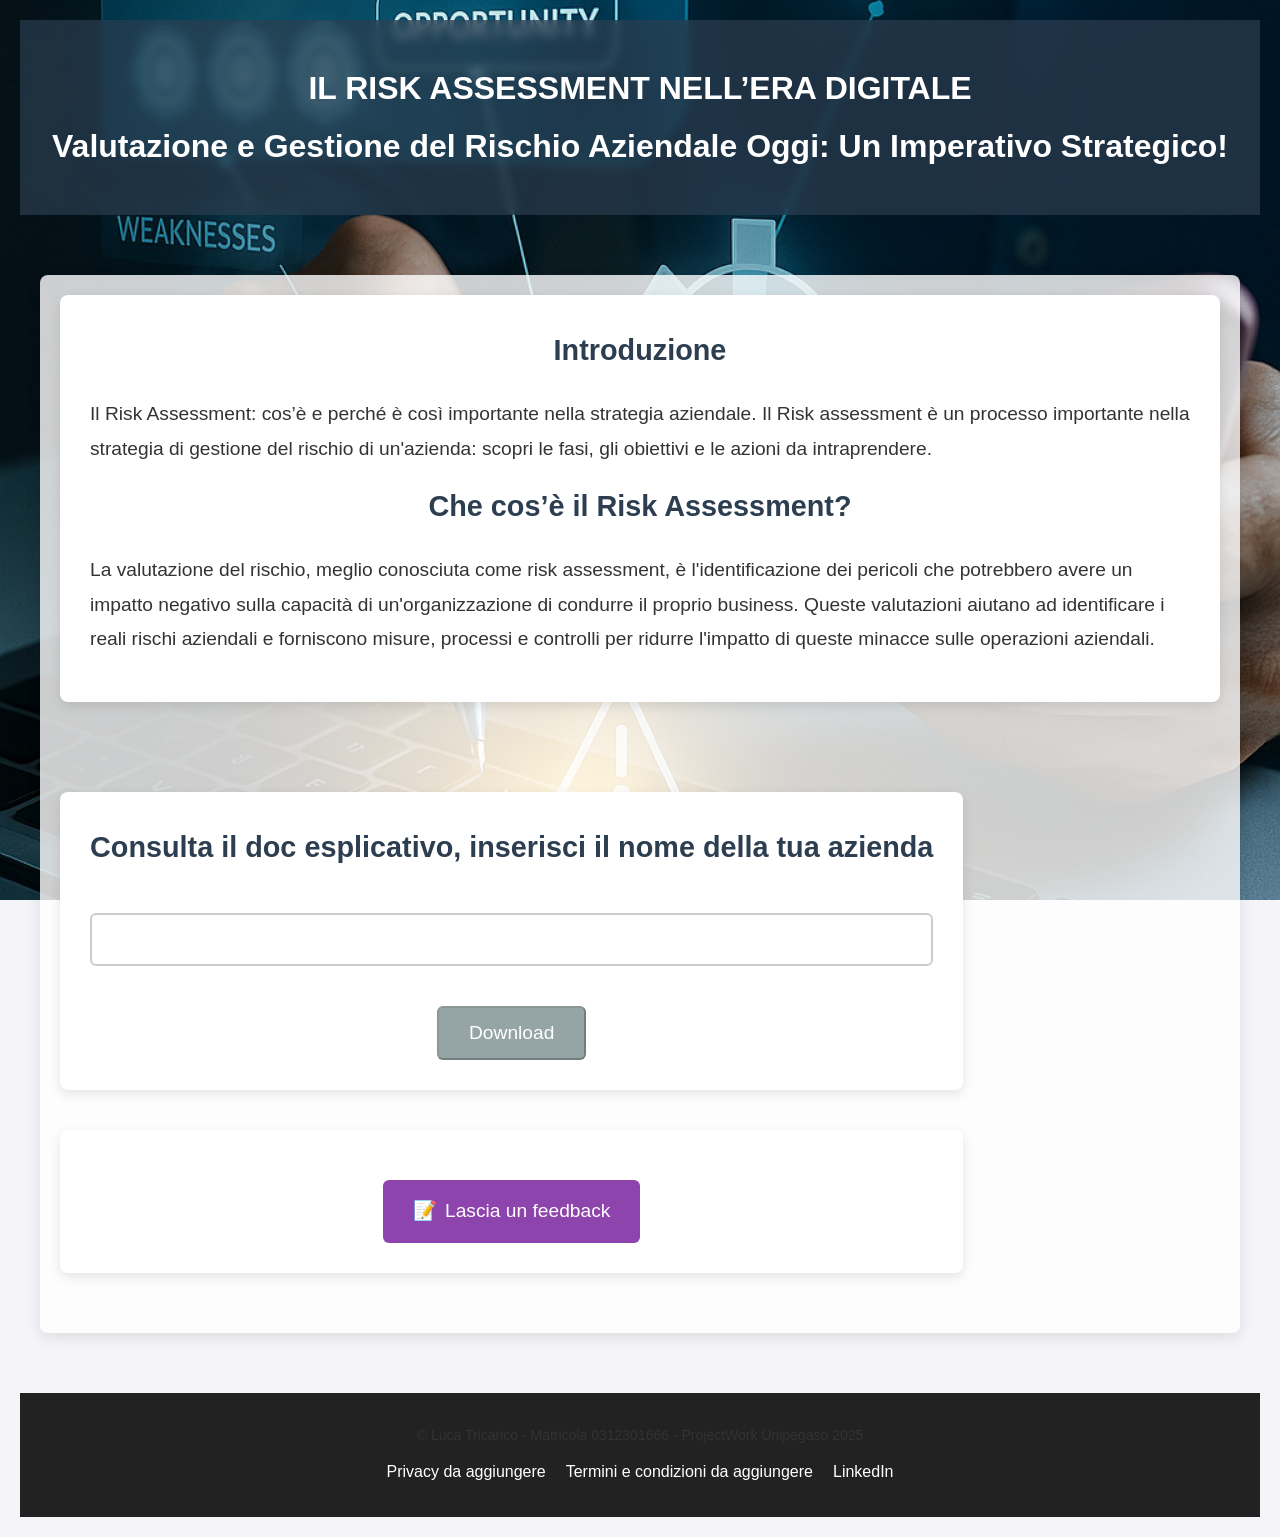
==== ApplicazioneWeb_PW/index.html @ 0c0dbf96 "applicazione web" ====
<!DOCTYPE html>
<!--DAMETTERE ONLINEEEEEEEEEEEEEEEEEEEEEEEEEEEEEEEEEEEEE!!!!!! -->
<html lang="it">
<head> 
    <!-- dichiarazione dello style ccs -->
    <link rel="stylesheet" href="style.css">
    <title>IL RISK ASSESSMENT NELL'ERA DIGITALE</title>
    <!--Meta Tag e Risoluzione per device -->
    <meta charset="UTF-8">
    <meta name="viewport" content="width=device-width, initial-scale=1.0">  
    <meta name="description" content="Valutazione e Gestione del Rischio Aziendale Oggi: Un Imperativo Strategico! 
                Scarica il documento per maggiori informazioni e lascia un feedback.">
    <!-- Open Graph per device -->
    <meta property="og:title" content="IL RISK ASSESSMENT NELL'ERA DIGITALE">
    <meta property="og:description" content="Valutazione e Gestione del Rischio Aziendale Oggi: Un Imperativo Strategico! ">
    <!-- da aggiungereeeeeeeeeeeeeeeeeeeeeeeeeeee l'url della pagina -->
    <meta property="og:url" content="URL_DELLA_PAGINA">

   <script> 
    //function per il download e dichiarazione delle variabili
    function enableDownload() {
        var nomeAzienda = document.getElementById("nome-azienda").value.trim();
        var downloadBtn = document.getElementById("download-btn");
        var loadingText = document.getElementById("loading-text");
        // verifica condizione 
        if (nomeAzienda !== "") {
            loadingText.style.display = "inline"; 
            downloadBtn.setAttribute("disabled", "true");
            setTimeout(function() {
                loadingText.style.display = "none"; 
                downloadBtn.removeAttribute("disabled"); 
            }, 2000);
        } else {
            loadingText.style.display = "none";
            downloadBtn.setAttribute("disabled", "true");
        }
    }
    function downloadPDF() {
        var nomeAzienda = document.getElementById("nome-azienda").value.trim();
        if (!nomeAzienda) {
            alert("Inserisci il nome della tua azienda");
            return;
        }
        // filePath del documento da scaricare
        var filePath = "res/files/documento.pdf"; 
        // creazione link temporaneo per il download  
        var link = document.createElement("a"); 
        link.href = filePath;
        link.setAttribute("download","documento.pdf"); 
        document.body.appendChild(link);
        link.click();
        document.body.removeChild(link);
    }
</script>
    
</head>
<body class="body">
    <header>
        <div class="container">
            <h1>IL RISK ASSESSMENT NELL’ERA DIGITALE </h1>
            <h1>Valutazione e Gestione del Rischio Aziendale Oggi: Un Imperativo Strategico! </h1>
            <!--immagine unipegaso
            <img src="res/img/logo-unipegaso.png"> -->
        </div>
    </header>

    <main class="content">
        <div class="col-2">
            <section class="introduction">
                <h2>Introduzione</h2>
                <p>Il Risk Assessment: cos’è e perché è così importante nella strategia aziendale. 
                   Il Risk assessment è un processo importante nella strategia di gestione del rischio di un'azienda: scopri le fasi, gli obiettivi e le azioni da intraprendere.</p>
                <h2>Che cos’è il Risk Assessment?</h2>
                <h2></h2>
                <p>La valutazione del rischio, meglio conosciuta come risk assessment, è l'identificazione dei pericoli che potrebbero avere un impatto negativo sulla capacità di un'organizzazione di condurre il proprio business.
                   Queste valutazioni aiutano ad identificare i reali rischi aziendali e forniscono misure, processi e controlli per ridurre l'impatto di queste minacce sulle operazioni aziendali.</p>
            </section>
        </div>

        <div class="col-2">
            <section class="download">
                <h2>Consulta il doc esplicativo, inserisci il nome della tua azienda</h2>
                <input type="text" id="nome-azienda" name="nome-azienda" onkeyup="enableDownload()">
                <span id="loading-text" style="display: none;" aria-live="polite">Loading...</span>
                <div class="center-button">
                    <button id="download-btn" class="download-btn" onclick="downloadPDF()" disabled>Download</button>
                </div>
            </section>
            <section class="google-form">
                   <div class="center-button">
                      <a href="https://forms.gle/QTFNaUG1ViP7fc279" target="_blank" class="google-form-btn">
                        <span class="icon">📝</span>Lascia un feedback
                      </a>
                   </div>
            </section>
        </div>
    </main>

    <footer>
        <div class="container">
            <p>&copy; Luca Tricarico - Matricola 0312301666 - ProjectWork Unipegaso 2025</p>
            <ul>
                <li><a href="#" id="privacy">Privacy da aggiungere</a></li>
                <li><a href="#" id="terms">Termini e condizioni da aggiungere</a></li>
                <li><a href="https://it.linkedin.com/in/luca-tricarico-8180b1132" target="_blank">LinkedIn</a></li>
            </ul>
        </div>
    </footer>
   <!--bottone per la risalita della pagina -->
    <button onclick="window.scrollTo({ top: 0, behavior: 'smooth' })" id="back-to-top-btn">⬆️</button>
     <!--bottone per la risalita della pagina -->
    <script>
        const backToTopBtn = document.getElementById("back-to-top-btn");
        window.addEventListener("scroll", function () {
          const scrollTop = document.documentElement.scrollTop || document.body.scrollTop;
            
            if (scrollTop > 100) {
              backToTopBtn.classList.add("show");
            } else {
              backToTopBtn.classList.remove("show");
            }
          });
          backToTopBtn.addEventListener("click", function () {
            window.scrollTo({
               top: 0,
               behavior: "smooth"
          });
        });
    </script>
</body>
</html>
---- ApplicazioneWeb_PW/style.css ----
/* Reset CSS */
* {
    margin: 0;
    padding: 0;
    box-sizing: border-box;
}

/* Body e sfondo web page */
body {
    font-family: Arial, sans-serif;
    background-color: #f4f4f9;
    color: #333;
    line-height: 1.8;
    padding: 20px;
    background-image: url('res/img/background.jpg');
    background-size: cover; 
    background-position: center; 
    background-attachment: fixed; 
}

/* Intestazione*/
header {
    background-color: rgba(44, 62, 80, 0.7);
    backdrop-filter: blur(5px); /* Aggiungi un effetto di sfocatura */
    color: #fff;
    padding: 40px 0;
    text-align: center;
}
header .container {
    max-width: 1200px;
    margin: 0 auto;
}
header img {
    max-width: 150px;
    margin-top: 20px;
}

/* Contenuto principale */
.content {
    max-width: 1200px;
    margin: 60px auto;
    display: flex;
    gap: 50px;
    flex-wrap: wrap;
    background-color: rgba(255, 255, 255, 0.8);
    padding: 20px;
    border-radius: 8px; 
    box-shadow: 0px 4px 15px rgba(0, 0, 0, 0.1);
}

/* Sezioni */
.introduction, .personal-info, .download, .google-form {
    background: white;
    padding: 30px;
    border-radius: 8px;
    box-shadow: 0 4px 12px rgba(0, 0, 0, 0.1);
    margin-bottom: 40px;
}
h2 {
    font-size: 1.8em;
    color: #2c3e50;
    margin-bottom: 20px;
    text-align: center;
}
p {
    font-size: 1.2em;
    color: #333;
    margin-bottom: 15px;
}

/* Immagine introduttiva */
.intro-image {
    width: 100%;
    margin-top: 20px;
    border-radius: 8px;
    box-shadow: 0 4px 12px rgba(0, 0, 0, 0.1);
}

/* Campo input per nome azienda */
#nome-azienda {
    width: 100%;
    padding: 14px;
    margin-top: 20px;
    font-size: 1.1em;
    border: 2px solid #ccc;
    border-radius: 6px;
    text-align: center;
}
#nome-azienda:focus {
    border-color: #3498db;
}

/* Messaggio di "Loading..." */
#loading-text {
    font-size: 1.2em;
    color: #3498db;
    margin-left: 10px;
    display: none;
}

/* spinner di caricamento */
.spinner {
    border: 4px solid #f3f3f3;
    border-top: 4px solid #3498db;
    border-radius: 50%;
    width: 30px;
    height: 30px;
    animation: spin 1s linear infinite;
}
@keyframes spin {
    0% { transform: rotate(0deg); }
    100% { transform: rotate(360deg); }
}

/* Pulsante di download */
.download-btn {
    display: inline-block;
    margin-top: 20px;
    padding: 14px 35px;
    font-size: 1.3em;
    background-color: #3498db;
    color: white;
    text-decoration: none;
    border-radius: 6px;
    transition: background-color 0.5s;
    cursor: pointer;
}
.download-btn:hover {
    background-color: #2980b9;
}
.download-btn:disabled {
    background-color: #95a5a6;
    cursor: not-allowed;
}

/* Pulsante Google Form */
.center-button {
    display: flex;
    justify-content: center; 
    align-items: center;     
    width: 100%;            
    margin-top: 20px;       
}
.google-form-btn, .download-btn {
    padding: 14px 30px;
    font-size: 1.2em;
    background-color: #8e44ad;
    color: white;
    text-decoration: none;
    border-radius: 6px;
    transition: background-color 0.5s;
    text-align: center;
    cursor: pointer;
    display: inline-flex;
    align-items: center;
}

.google-form-btn:hover, .download-btn:hover {
    background-color: #732d91;
}
.google-form-btn .icon {
    margin-right: 8px;
}
/* Sfondo scuro */
footer {
    background-color: #222;  
    color: white;  
    text-align: center;  
    padding: 20px 0;  
}

/* Stili per il paragrafo del copyright */
footer p {
    font-size: 14px;  
    margin: 10px 0;  
}
/* Stili per la lista di link nel footer */
footer ul {
    list-style: none;  
    padding: 0;  
    margin: 10px 0;  
    display: flex;  
    justify-content: center;  
    align-items: center;
    gap: 20px; 
}
/* Stili per gli elementi della lista */
footer ul li {
    display: inline-block;  
}
/* Stili per i link */
footer ul li a {
    text-decoration: none;  
    color: white;  
    font-size: 16px;  
    transition: color 0.3s;  
}
footer ul li a:hover {
    color: #f39c12;  
}

/* Media Queries per smartphone */
@media (max-width: 768px) {
    .content {
        flex-direction: column;
        gap: 20px;
    }
    .col-2 {
        width: 100%;
    }
    h2 {
        font-size: 1.5em;  
    }
    .download-btn {
        font-size: 1.1em;  
        padding: 12px 30px;
    }
    .google-form-btn {
        font-size: 1.1em;
        padding: 12px 25px;
    }
}

/* Focus per i pulsanti */
.download-btn:focus, .google-form-btn:focus {
    outline: 3px solid #3498db;
    outline-offset: 2px;
    background-color: #2980b9;  
}
    
/* Pulsante di BackToTop */
#back-to-top-btn {
  position: fixed;
  bottom: 30px;
  right: 30px;
  padding: 12px 16px;
  font-size: 24px;
  background-color: #007bff;
  color: white;
  border: none;
  border-radius: 50%;
  cursor: pointer;
  box-shadow: 0 2px 8px rgba(0,0,0,0.3);
  z-index: 999;
  opacity: 0;
  pointer-events: none;
  transition: opacity 0.4s ease, transform 0.3s ease;
  transform: translateY(20px);
}
#back-to-top-btn.show {
  opacity: 1;
  pointer-events: auto;
  transform: translateY(0);
}
/* Effetto Hover */
#back-to-top-btn:hover {
    background-color: #0056b3; 
}
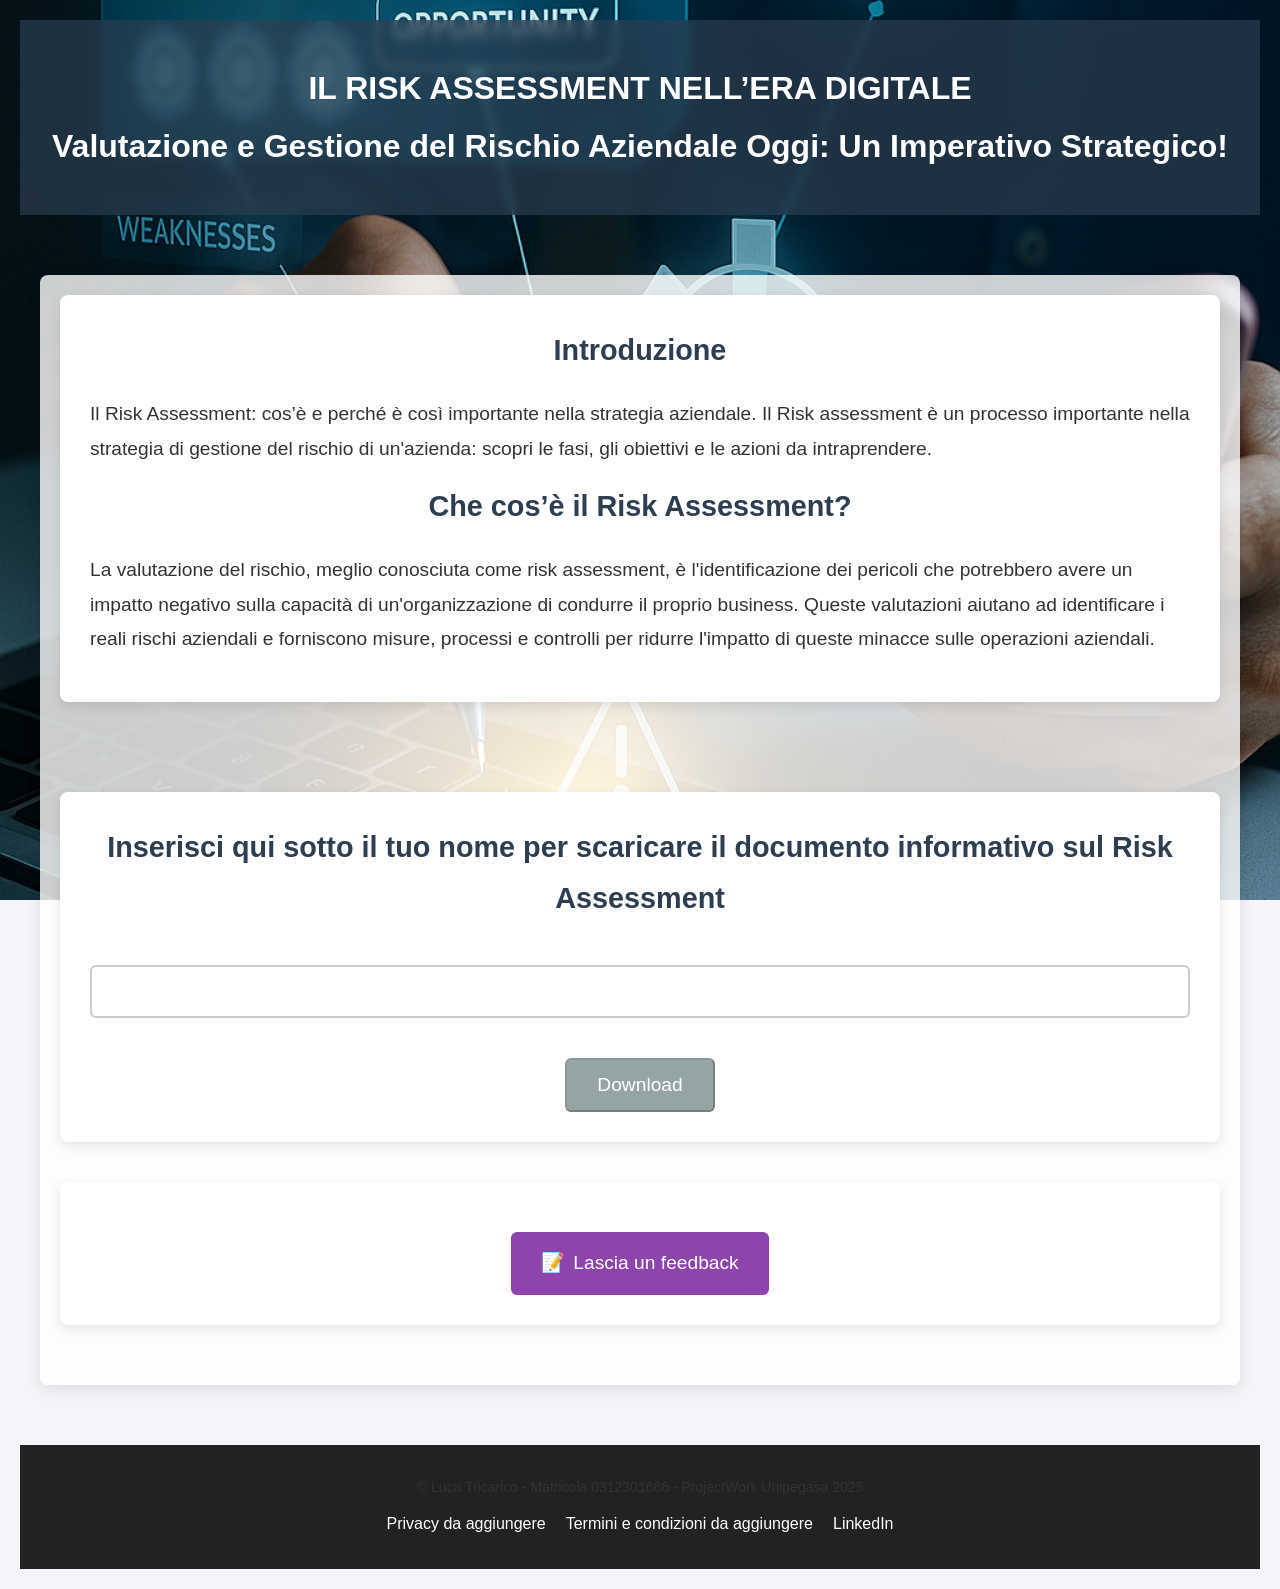
==== commit 1a39589b: "change  button download" ====
--- a/ApplicazioneWeb_PW/index.html
+++ b/ApplicazioneWeb_PW/index.html
@@ -79,7 +79,7 @@
 
         <div class="col-2">
             <section class="download">
-                <h2>Consulta il doc esplicativo, inserisci il nome della tua azienda</h2>
+                <h2>Inserisci qui sotto il tuo nome per scaricare il documento informativo sul Risk Assessment</h2>
                 <input type="text" id="nome-azienda" name="nome-azienda" onkeyup="enableDownload()">
                 <span id="loading-text" style="display: none;" aria-live="polite">Loading...</span>
                 <div class="center-button">
